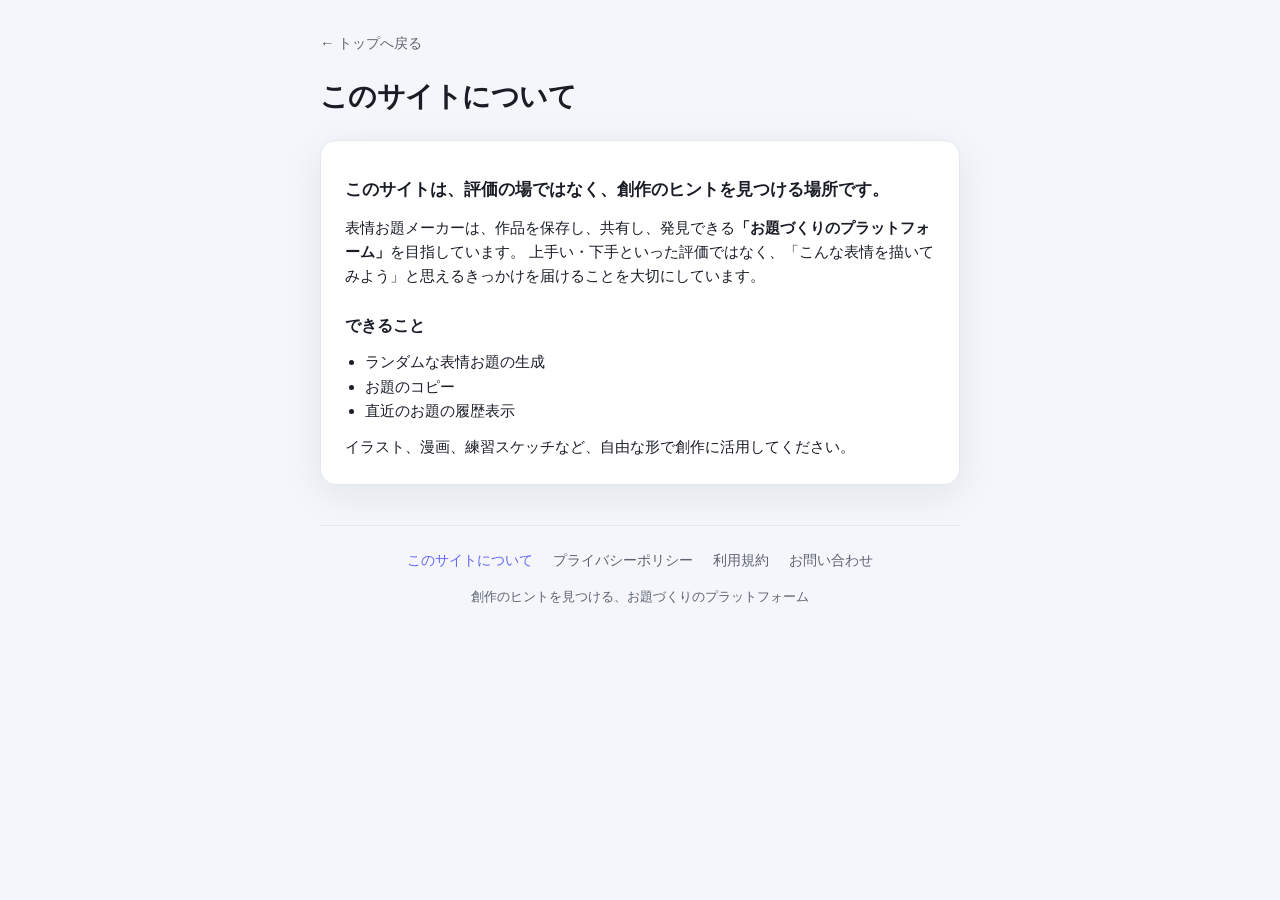
==== about.html @ df530674 "Add footer pages and restore site content" ====
<!DOCTYPE html>
<html lang="ja">
<head>
  <meta charset="UTF-8">
  <meta name="viewport" content="width=device-width, initial-scale=1.0">
  <title>このサイトについて | 表情お題メーカー</title>
  <link rel="stylesheet" href="css/styles.css">
</head>
<body>
  <div class="app">
    <main class="page">
      <a href="index.html" class="back-link">← トップへ戻る</a>
      <h1 class="page-title">このサイトについて</h1>
      <div class="page-content">
        <p class="page-lead">
          このサイトは、評価の場ではなく、創作のヒントを見つける場所です。
        </p>
        <p>
          表情お題メーカーは、作品を保存し、共有し、発見できる<strong>「お題づくりのプラットフォーム」</strong>を目指しています。
          上手い・下手といった評価ではなく、「こんな表情を描いてみよう」と思えるきっかけを届けることを大切にしています。
        </p>
        <h2>できること</h2>
        <ul>
          <li>ランダムな表情お題の生成</li>
          <li>お題のコピー</li>
          <li>直近のお題の履歴表示</li>
        </ul>
        <p>
          イラスト、漫画、練習スケッチなど、自由な形で創作に活用してください。
        </p>
      </div>
    </main>

    <footer class="site-footer">
      <nav class="site-footer__nav" aria-label="フッターナビゲーション">
        <a href="about.html" aria-current="page">このサイトについて</a>
        <a href="privacy.html">プライバシーポリシー</a>
        <a href="terms.html">利用規約</a>
        <a href="contact.html">お問い合わせ</a>
      </nav>
      <p class="site-footer__tagline">創作のヒントを見つける、お題づくりのプラットフォーム</p>
    </footer>
  </div>
</body>
</html>
---- css/styles.css ----
/* ========================================
   CSS Variables
   ======================================== */
:root {
  --bg: #f4f6fb;
  --surface: #ffffff;
  --text: #1a1d26;
  --text-muted: #5c6370;
  --accent: #6366f1;
  --accent-hover: #4f46e5;
  --accent-soft: rgba(99, 102, 241, 0.12);
  --border: #e2e8f0;
  --shadow: 0 10px 40px rgba(15, 23, 42, 0.08);
  --radius: 16px;
  --radius-sm: 10px;
  --transition: 0.25s ease;
}

/* ========================================
   Base
   ======================================== */
*,
*::before,
*::after {
  box-sizing: border-box;
  margin: 0;
  padding: 0;
}

body {
  min-height: 100dvh;
  display: flex;
  flex-direction: column;
  align-items: center;
  padding: 2rem 1.25rem;
  font-family: "Segoe UI", "Hiragino Sans", "Hiragino Kaku Gothic ProN", Meiryo, sans-serif;
  background: var(--bg);
  color: var(--text);
  line-height: 1.6;
}

/* ========================================
   Layout
   ======================================== */
.app {
  width: 100%;
  max-width: 640px;
  display: flex;
  flex-direction: column;
  gap: 2rem;
}

.main {
  display: flex;
  flex-direction: column;
  gap: 2rem;
}

.title {
  text-align: center;
  font-size: clamp(1.5rem, 4vw, 2rem); /* ページタイトル「表情お題メーカー」のサイズ　左が最小、右が最大、真ん中は画面幅に合わせて変わるサイズ */
  font-weight: 700;
  letter-spacing: -0.02em;
}

/* ========================================
   Prompt display
   ======================================== */
.prompt-section {
  background: var(--surface);
  border: 1px solid var(--border);
  border-radius: var(--radius);
  box-shadow: var(--shadow);
  padding: clamp(2rem, 6vw, 3.5rem) 1.5rem;
  text-align: center;
}

.prompt-label {
  font-size: 0.90rem; /* 「お題」ラベルのサイズ（固定） */
  font-weight: 600;
  text-transform: uppercase;
  letter-spacing: 0.12em;
  color: var(--text-muted);
  margin-bottom: 0.75rem;
}

.prompt-text {
  font-size: clamp(1.55rem, 3vw, 2.70rem); /* 生成されたお題のサイズ　左が最小、右が最大、真ん中は画面幅に合わせて変わるサイズ */
  font-weight: 700;
  line-height: 1.3;
  letter-spacing: -0.02em;
  /* お題エリアの最低の高さ（font-size を変更したら、上の clamp 値に合わせて調整） */
  min-height: calc(1.6 * 1.3 * clamp(1.75rem, 6vw, 2.75rem));
}

.prompt-text.is-placeholder {
  font-size: clamp(1rem, 3vw, 1.25rem); /* 生成前のプレースホルダー文のサイズ　左が最小、右が最大、真ん中は画面幅に合わせて変わるサイズ */
  font-weight: 500;
  color: var(--text-muted);
}

.prompt-text.is-new {
  animation: fadeIn 0.45s ease forwards;
}

@keyframes fadeIn {
  from {
    opacity: 0;
  }
  to {
    opacity: 1;
  }
}

/* ========================================
   Buttons
   ======================================== */
.actions {
  display: flex;
  flex-wrap: wrap;
  gap: 0.75rem;
  justify-content: center;
}

.btn {
  border: none;
  border-radius: 999px;
  padding: 1rem 2rem;
  font-size: 1rem; /* ボタン共通のサイズ（固定） */
  font-weight: 600;
  cursor: pointer;
  transition: background var(--transition), transform 0.15s ease, opacity var(--transition);
}

.btn:active {
  transform: scale(0.97);
}

.btn:disabled {
  opacity: 0.45;
  cursor: not-allowed;
}

.btn-primary {
  background: var(--accent);
  color: #fff;
  min-width: min(100%, 280px);
  font-size: 1.1rem; /* 「生成」ボタンのサイズ（固定） */
  padding: 1.1rem 2.25rem;
}

.btn-primary:hover:not(:disabled) {
  background: var(--accent-hover);
}

.btn-secondary {
  background: var(--surface);
  color: var(--text);
  border: 1px solid var(--border);
}

.btn-secondary:hover:not(:disabled) {
  background: var(--accent-soft);
  border-color: var(--accent);
}

/* ========================================
   History
   ======================================== */
.history-title {
  font-size: 0.95rem; /* 「履歴」見出しのサイズ（固定） */
  font-weight: 600;
  color: var(--text-muted);
  margin-bottom: 0.75rem;
  text-transform: uppercase;
  letter-spacing: 0.08em;
}

.history-panel {
  height: 220px;
  overflow-y: auto;
  border: 1px solid var(--border);
  border-radius: var(--radius-sm);
  background: var(--surface);
  padding: 0.5rem;
}

.history-list {
  list-style: none;
  display: flex;
  flex-direction: column;
  gap: 0.5rem;
}

.history-item {
  background: var(--bg);
  border: 1px solid var(--border);
  border-radius: var(--radius-sm);
  padding: 0.75rem 1rem;
  font-size: 0.95rem; /* 履歴リスト各項目のサイズ（固定） */
  color: var(--text);
}

/* ========================================
   Footer
   ======================================== */
.site-footer {
  margin-top: 0.5rem;
  padding-top: 1.5rem;
  border-top: 1px solid var(--border);
  text-align: center;
}

.site-footer__nav {
  display: flex;
  flex-wrap: wrap;
  justify-content: center;
  gap: 0.5rem 1.25rem;
}

.site-footer__nav a {
  font-size: 0.85rem;
  color: var(--text-muted);
  text-decoration: none;
  transition: color var(--transition);
}

.site-footer__nav a:hover,
.site-footer__nav a[aria-current="page"] {
  color: var(--accent);
}

.site-footer__tagline {
  margin-top: 1rem;
  font-size: 0.8rem;
  color: var(--text-muted);
}

/* ========================================
   Static pages
   ======================================== */
.page {
  display: flex;
  flex-direction: column;
  gap: 1.25rem;
}

.back-link {
  font-size: 0.9rem;
  color: var(--text-muted);
  text-decoration: none;
  transition: color var(--transition);
}

.back-link:hover {
  color: var(--accent);
}

.page-title {
  font-size: clamp(1.35rem, 4vw, 1.75rem);
  font-weight: 700;
  letter-spacing: -0.02em;
}

.page-content {
  background: var(--surface);
  border: 1px solid var(--border);
  border-radius: var(--radius);
  box-shadow: var(--shadow);
  padding: 1.5rem;
  font-size: 0.95rem;
}

.page-content h2 {
  margin-top: 1.5rem;
  margin-bottom: 0.5rem;
  font-size: 1rem;
  font-weight: 600;
}

.page-content h2:first-child {
  margin-top: 0;
}

.page-content p,
.page-content ul {
  margin-top: 0.75rem;
}

.page-content ul {
  padding-left: 1.25rem;
}

.page-content a {
  color: var(--accent);
  text-decoration: underline;
  text-underline-offset: 2px;
}

.page-lead {
  font-size: 1.05rem;
  font-weight: 600;
  color: var(--text);
}

.page-meta {
  margin-top: 1.5rem;
  font-size: 0.85rem;
  color: var(--text-muted);
}

/* ========================================
   Mobile
   ======================================== */
@media (max-width: 480px) {
  body {
    padding: 1.5rem 1rem;
  }

  .app,
  .main {
    gap: 1.5rem;
  }

  .actions {
    flex-direction: column;
    align-items: stretch;
  }

  .btn-primary,
  .btn-secondary {
    width: 100%;
  }
}
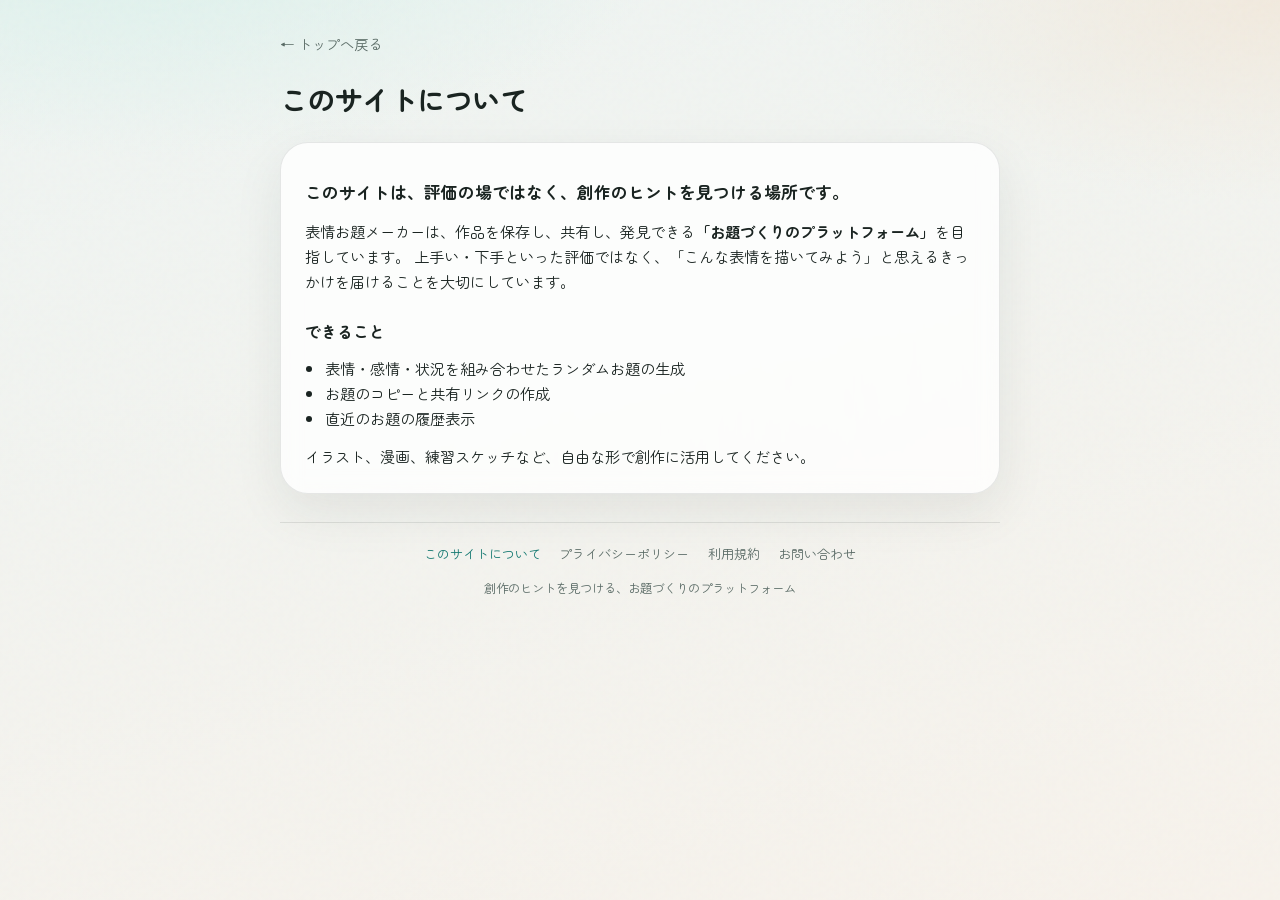
==== commit 272e6396: "Update site" ====
--- a/about.html
+++ b/about.html
@@ -5,6 +5,7 @@
   <meta name="viewport" content="width=device-width, initial-scale=1.0">
   <title>このサイトについて | 表情お題メーカー</title>
   <link rel="stylesheet" href="css/styles.css">
+  <script src="js/analytics.js"></script>
 </head>
 <body>
   <div class="app">
@@ -21,8 +22,8 @@
         </p>
         <h2>できること</h2>
         <ul>
-          <li>ランダムな表情お題の生成</li>
-          <li>お題のコピー</li>
+          <li>表情・感情・状況を組み合わせたランダムお題の生成</li>
+          <li>お題のコピーと共有リンクの作成</li>
           <li>直近のお題の履歴表示</li>
         </ul>
         <p>
--- a/css/styles.css
+++ b/css/styles.css
@@ -1,24 +1,36 @@
 /* ========================================
-   CSS Variables
+   表情お題メーカー
    ======================================== */
+
+@import url("https://fonts.googleapis.com/css2?family=Sora:wght@500;600;700&family=Zen+Maru+Gothic:wght@400;500;700&display=swap");
+
 :root {
-  --bg: #f4f6fb;
-  --surface: #ffffff;
-  --text: #1a1d26;
-  --text-muted: #5c6370;
-  --accent: #6366f1;
-  --accent-hover: #4f46e5;
-  --accent-soft: rgba(99, 102, 241, 0.12);
-  --border: #e2e8f0;
-  --shadow: 0 10px 40px rgba(15, 23, 42, 0.08);
-  --radius: 16px;
-  --radius-sm: 10px;
-  --transition: 0.25s ease;
-}
-
-/* ========================================
-   Base
-   ======================================== */
+  --font-display: "Zen Maru Gothic", "Hiragino Maru Gothic ProN", sans-serif;
+  --font-ui: "Sora", "Zen Maru Gothic", sans-serif;
+
+  --bg-0: #edf3f1;
+  --bg-1: #f6f1ea;
+  --surface: rgba(255, 255, 255, 0.78);
+  --surface-solid: #ffffff;
+  --ink: #1a2421;
+  --ink-muted: #5a6b66;
+  --line: rgba(26, 36, 33, 0.1);
+  --shadow: 0 18px 50px rgba(26, 36, 33, 0.08);
+
+  --accent: #0f766e;
+  --accent-hover: #0d5f59;
+  --accent-soft: rgba(15, 118, 110, 0.12);
+  --accent-glow: rgba(15, 118, 110, 0.22);
+  --product-tint: #d8efe9;
+
+  --radius-lg: 28px;
+  --radius-md: 18px;
+  --radius-sm: 12px;
+  --radius-pill: 999px;
+  --ease: cubic-bezier(0.22, 1, 0.36, 1);
+  --max: 720px;
+}
+
 *,
 *::before,
 *::after {
@@ -29,185 +41,398 @@
 
 body {
   min-height: 100dvh;
+  font-family: var(--font-display);
+  color: var(--ink);
+  line-height: 1.65;
+  background:
+    radial-gradient(ellipse 80% 50% at 10% -10%, var(--product-tint), transparent 55%),
+    radial-gradient(ellipse 70% 45% at 100% 0%, #f0e8dc, transparent 50%),
+    linear-gradient(165deg, var(--bg-0), var(--bg-1));
+}
+
+body::before {
+  content: "";
+  position: fixed;
+  inset: 0;
+  pointer-events: none;
+  opacity: 0.35;
+  background-image: url("data:image/svg+xml,%3Csvg viewBox='0 0 200 200' xmlns='http://www.w3.org/2000/svg'%3E%3Cfilter id='n'%3E%3CfeTurbulence type='fractalNoise' baseFrequency='0.85' numOctaves='3' stitchTiles='stitch'/%3E%3C/filter%3E%3Crect width='100%25' height='100%25' filter='url(%23n)'/%3E%3C/svg%3E");
+  mix-blend-mode: soft-light;
+  z-index: 0;
+}
+
+.visually-hidden {
+  position: absolute;
+  width: 1px;
+  height: 1px;
+  padding: 0;
+  margin: -1px;
+  overflow: hidden;
+  clip: rect(0, 0, 0, 0);
+  white-space: nowrap;
+  border: 0;
+}
+
+/* ----------------------------------------
+   App shell
+   ---------------------------------------- */
+.app-shell,
+.app {
+  position: relative;
+  z-index: 1;
+  width: min(100% - 2rem, var(--max));
+  margin: 0 auto;
+  padding: 2rem 0 3rem;
   display: flex;
   flex-direction: column;
+  gap: 1.25rem;
+}
+
+/* ----------------------------------------
+   Brand
+   ---------------------------------------- */
+.top-bar {
+  padding: 0.35rem 0.15rem;
+}
+
+.brand {
+  display: flex;
+  flex-direction: column;
+  gap: 0.15rem;
+  min-width: 0;
+}
+
+.brand__name {
+  font-size: clamp(1.35rem, 3.5vw, 1.75rem);
+  font-weight: 700;
+  letter-spacing: -0.03em;
+  line-height: 1.2;
+}
+
+.brand__sub {
+  font-size: 0.82rem;
+  color: var(--ink-muted);
+}
+
+/* ----------------------------------------
+   Category chips
+   ---------------------------------------- */
+.category-bar {
+  display: flex;
+  flex-direction: column;
+  gap: 0.65rem;
+}
+
+.category-bar__label {
+  font-family: var(--font-ui);
+  font-size: 0.72rem;
+  font-weight: 600;
+  letter-spacing: 0.06em;
+  color: var(--ink-muted);
+}
+
+.category-chips {
+  display: flex;
+  flex-wrap: wrap;
+  gap: 0.5rem;
+}
+
+.chip {
+  position: relative;
+  display: inline-flex;
   align-items: center;
-  padding: 2rem 1.25rem;
-  font-family: "Segoe UI", "Hiragino Sans", "Hiragino Kaku Gothic ProN", Meiryo, sans-serif;
-  background: var(--bg);
-  color: var(--text);
-  line-height: 1.6;
-}
-
-/* ========================================
-   Layout
-   ======================================== */
-.app {
-  width: 100%;
-  max-width: 640px;
+  gap: 0.45rem;
+  padding: 0.55rem 0.9rem;
+  border-radius: var(--radius-pill);
+  border: 1px solid var(--line);
+  background: var(--surface);
+  backdrop-filter: blur(8px);
+  cursor: pointer;
+  user-select: none;
+  transition: background 0.2s var(--ease), border-color 0.2s var(--ease), box-shadow 0.2s var(--ease), transform 0.15s var(--ease);
+}
+
+.chip:hover {
+  border-color: color-mix(in srgb, var(--accent) 45%, var(--line));
+  transform: translateY(-1px);
+}
+
+.chip:has(input:checked) {
+  background: var(--accent-soft);
+  border-color: color-mix(in srgb, var(--accent) 55%, transparent);
+  box-shadow: 0 0 0 3px var(--accent-soft);
+}
+
+.chip input {
+  position: absolute;
+  opacity: 0;
+  width: 1px;
+  height: 1px;
+  margin: 0;
+  pointer-events: none;
+}
+
+.chip input:focus-visible + .chip__dot {
+  outline: 2px solid var(--accent);
+  outline-offset: 3px;
+}
+
+.chip__dot {
+  width: 0.55rem;
+  height: 0.55rem;
+  border-radius: 50%;
+  background: var(--ink-muted);
+  opacity: 0.45;
+  transition: background 0.2s var(--ease), opacity 0.2s var(--ease), transform 0.2s var(--ease);
+}
+
+.chip:has(input:checked) .chip__dot {
+  background: var(--accent);
+  opacity: 1;
+  transform: scale(1.15);
+}
+
+.chip__text {
+  font-size: 0.92rem;
+  font-weight: 700;
+}
+
+/* ----------------------------------------
+   Prompt stage
+   ---------------------------------------- */
+.prompt-stage {
+  position: relative;
+  padding: clamp(1.75rem, 5vw, 2.75rem) clamp(1.25rem, 4vw, 2rem);
+  border-radius: var(--radius-lg);
+  background:
+    linear-gradient(160deg, rgba(255, 255, 255, 0.92), rgba(255, 255, 255, 0.7)),
+    var(--product-tint);
+  border: 1px solid var(--line);
+  box-shadow: var(--shadow);
+  overflow: hidden;
+  min-height: 12.5rem;
   display: flex;
   flex-direction: column;
-  gap: 2rem;
-}
-
-.main {
-  display: flex;
-  flex-direction: column;
-  gap: 2rem;
-}
-
-.title {
-  text-align: center;
-  font-size: clamp(1.5rem, 4vw, 2rem); /* ページタイトル「表情お題メーカー」のサイズ　左が最小、右が最大、真ん中は画面幅に合わせて変わるサイズ */
-  font-weight: 700;
+  justify-content: center;
+  gap: 0.85rem;
+  margin-bottom: 1.25rem;
+}
+
+.prompt-stage::after {
+  content: "";
+  position: absolute;
+  width: 14rem;
+  height: 14rem;
+  right: -4rem;
+  top: -5rem;
+  border-radius: 50%;
+  background: var(--accent-glow);
+  filter: blur(28px);
+  pointer-events: none;
+  animation: drift 8s ease-in-out infinite alternate;
+}
+
+@keyframes drift {
+  from {
+    transform: translate(0, 0);
+  }
+  to {
+    transform: translate(-1.5rem, 1rem);
+  }
+}
+
+.prompt-stage__label {
+  position: relative;
+  z-index: 1;
+  font-family: var(--font-ui);
+  font-size: 0.72rem;
+  font-weight: 600;
+  letter-spacing: 0.1em;
+  color: var(--accent);
+}
+
+.prompt-stage__text {
+  position: relative;
+  z-index: 1;
+  font-size: clamp(1.35rem, 4.2vw, 2.05rem);
+  font-weight: 700;
+  line-height: 1.45;
   letter-spacing: -0.02em;
-}
-
-/* ========================================
-   Prompt display
-   ======================================== */
-.prompt-section {
-  background: var(--surface);
-  border: 1px solid var(--border);
-  border-radius: var(--radius);
-  box-shadow: var(--shadow);
-  padding: clamp(2rem, 6vw, 3.5rem) 1.5rem;
-  text-align: center;
-}
-
-.prompt-label {
-  font-size: 0.90rem; /* 「お題」ラベルのサイズ（固定） */
-  font-weight: 600;
-  text-transform: uppercase;
-  letter-spacing: 0.12em;
-  color: var(--text-muted);
-  margin-bottom: 0.75rem;
-}
-
-.prompt-text {
-  font-size: clamp(1.55rem, 3vw, 2.70rem); /* 生成されたお題のサイズ　左が最小、右が最大、真ん中は画面幅に合わせて変わるサイズ */
-  font-weight: 700;
-  line-height: 1.3;
-  letter-spacing: -0.02em;
-  /* お題エリアの最低の高さ（font-size を変更したら、上の clamp 値に合わせて調整） */
-  min-height: calc(1.6 * 1.3 * clamp(1.75rem, 6vw, 2.75rem));
-}
-
-.prompt-text.is-placeholder {
-  font-size: clamp(1rem, 3vw, 1.25rem); /* 生成前のプレースホルダー文のサイズ　左が最小、右が最大、真ん中は画面幅に合わせて変わるサイズ */
+  white-space: pre-line;
+  min-height: 4.2em;
+}
+
+.prompt-stage__text.is-placeholder {
+  font-size: clamp(1rem, 2.8vw, 1.15rem);
   font-weight: 500;
-  color: var(--text-muted);
-}
-
-.prompt-text.is-new {
-  animation: fadeIn 0.45s ease forwards;
-}
-
-@keyframes fadeIn {
+  color: var(--ink-muted);
+  display: flex;
+  align-items: center;
+}
+
+.prompt-stage__text.is-new {
+  animation: riseIn 0.5s var(--ease) both;
+}
+
+@keyframes riseIn {
   from {
     opacity: 0;
+    transform: translateY(0.6rem);
   }
   to {
     opacity: 1;
+    transform: translateY(0);
   }
 }
 
-/* ========================================
-   Buttons
-   ======================================== */
-.actions {
+.prompt-stage__meta {
+  position: relative;
+  z-index: 1;
   display: flex;
   flex-wrap: wrap;
+  gap: 0.4rem;
+}
+
+.meta-pill {
+  font-family: var(--font-ui);
+  font-size: 0.68rem;
+  font-weight: 600;
+  color: var(--ink-muted);
+  background: rgba(255, 255, 255, 0.65);
+  border: 1px solid var(--line);
+  border-radius: var(--radius-pill);
+  padding: 0.28rem 0.65rem;
+}
+
+/* ----------------------------------------
+   Actions
+   ---------------------------------------- */
+.action-bar {
+  display: grid;
   gap: 0.75rem;
-  justify-content: center;
 }
 
 .btn {
+  font-family: var(--font-display);
   border: none;
-  border-radius: 999px;
-  padding: 1rem 2rem;
-  font-size: 1rem; /* ボタン共通のサイズ（固定） */
-  font-weight: 600;
   cursor: pointer;
-  transition: background var(--transition), transform 0.15s ease, opacity var(--transition);
+  font-weight: 700;
+  transition: background 0.2s var(--ease), transform 0.15s var(--ease), box-shadow 0.2s var(--ease), opacity 0.2s var(--ease);
 }
 
 .btn:active {
-  transform: scale(0.97);
+  transform: scale(0.98);
 }
 
 .btn:disabled {
-  opacity: 0.45;
+  opacity: 0.4;
   cursor: not-allowed;
-}
-
-.btn-primary {
+  box-shadow: none;
+}
+
+.btn-generate {
+  width: 100%;
+  padding: 1.05rem 1.5rem;
+  font-size: 1.12rem;
+  color: #fff;
   background: var(--accent);
-  color: #fff;
-  min-width: min(100%, 280px);
-  font-size: 1.1rem; /* 「生成」ボタンのサイズ（固定） */
-  padding: 1.1rem 2.25rem;
-}
-
-.btn-primary:hover:not(:disabled) {
+  border-radius: var(--radius-md);
+  box-shadow: 0 12px 28px var(--accent-glow);
+}
+
+.btn-generate:hover:not(:disabled) {
   background: var(--accent-hover);
-}
-
-.btn-secondary {
+  box-shadow: 0 16px 34px var(--accent-glow);
+}
+
+.btn-row {
+  display: grid;
+  grid-template-columns: 1fr 1fr;
+  gap: 0.65rem;
+}
+
+.btn-quiet {
+  padding: 0.85rem 1rem;
+  font-size: 0.95rem;
+  color: var(--ink);
   background: var(--surface);
-  color: var(--text);
-  border: 1px solid var(--border);
-}
-
-.btn-secondary:hover:not(:disabled) {
+  border: 1px solid var(--line);
+  border-radius: var(--radius-sm);
+  backdrop-filter: blur(8px);
+}
+
+.btn-quiet:hover:not(:disabled) {
+  border-color: color-mix(in srgb, var(--accent) 50%, var(--line));
   background: var(--accent-soft);
-  border-color: var(--accent);
-}
-
-/* ========================================
+}
+
+/* ----------------------------------------
    History
-   ======================================== */
-.history-title {
-  font-size: 0.95rem; /* 「履歴」見出しのサイズ（固定） */
-  font-weight: 600;
-  color: var(--text-muted);
-  margin-bottom: 0.75rem;
-  text-transform: uppercase;
-  letter-spacing: 0.08em;
-}
-
-.history-panel {
-  height: 220px;
-  overflow-y: auto;
-  border: 1px solid var(--border);
-  border-radius: var(--radius-sm);
-  background: var(--surface);
-  padding: 0.5rem;
-}
-
-.history-list {
+   ---------------------------------------- */
+.history {
+  border-top: 1px dashed var(--line);
+  padding-top: 1.1rem;
+  margin-top: 0.25rem;
+}
+
+.history__header {
+  display: flex;
+  align-items: baseline;
+  justify-content: space-between;
+  gap: 0.75rem;
+  margin-bottom: 0.7rem;
+}
+
+.history__title {
+  font-size: 0.95rem;
+  font-weight: 700;
+}
+
+.history__hint {
+  font-size: 0.75rem;
+  color: var(--ink-muted);
+}
+
+.history__list {
   list-style: none;
   display: flex;
   flex-direction: column;
   gap: 0.5rem;
-}
-
-.history-item {
-  background: var(--bg);
-  border: 1px solid var(--border);
+  max-height: 14rem;
+  overflow-y: auto;
+  padding-right: 0.15rem;
+}
+
+.history__item {
+  padding: 0.75rem 0.9rem;
   border-radius: var(--radius-sm);
-  padding: 0.75rem 1rem;
-  font-size: 0.95rem; /* 履歴リスト各項目のサイズ（固定） */
-  color: var(--text);
-}
-
-/* ========================================
+  border: 1px solid transparent;
+  background: rgba(255, 255, 255, 0.45);
+  font-size: 0.9rem;
+  line-height: 1.45;
+  white-space: pre-line;
+  color: var(--ink);
+  transition: border-color 0.2s var(--ease), background 0.2s var(--ease);
+}
+
+.history__item:hover {
+  border-color: var(--line);
+  background: var(--surface-solid);
+}
+
+.history__empty {
+  font-size: 0.88rem;
+  color: var(--ink-muted);
+  padding: 0.5rem 0.15rem;
+}
+
+/* ----------------------------------------
    Footer
-   ======================================== */
+   ---------------------------------------- */
 .site-footer {
   margin-top: 0.5rem;
-  padding-top: 1.5rem;
-  border-top: 1px solid var(--border);
+  padding-top: 1.25rem;
+  border-top: 1px solid var(--line);
   text-align: center;
 }
 
@@ -215,14 +440,14 @@
   display: flex;
   flex-wrap: wrap;
   justify-content: center;
-  gap: 0.5rem 1.25rem;
+  gap: 0.5rem 1.15rem;
 }
 
 .site-footer__nav a {
-  font-size: 0.85rem;
-  color: var(--text-muted);
+  font-size: 0.82rem;
+  color: var(--ink-muted);
   text-decoration: none;
-  transition: color var(--transition);
+  transition: color 0.2s var(--ease);
 }
 
 .site-footer__nav a:hover,
@@ -231,14 +456,14 @@
 }
 
 .site-footer__tagline {
-  margin-top: 1rem;
-  font-size: 0.8rem;
-  color: var(--text-muted);
-}
-
-/* ========================================
+  margin-top: 0.85rem;
+  font-size: 0.78rem;
+  color: var(--ink-muted);
+}
+
+/* ----------------------------------------
    Static pages
-   ======================================== */
+   ---------------------------------------- */
 .page {
   display: flex;
   flex-direction: column;
@@ -247,9 +472,9 @@
 
 .back-link {
   font-size: 0.9rem;
-  color: var(--text-muted);
+  color: var(--ink-muted);
   text-decoration: none;
-  transition: color var(--transition);
+  transition: color 0.2s var(--ease);
 }
 
 .back-link:hover {
@@ -264,9 +489,10 @@
 
 .page-content {
   background: var(--surface);
-  border: 1px solid var(--border);
-  border-radius: var(--radius);
+  border: 1px solid var(--line);
+  border-radius: var(--radius-lg);
   box-shadow: var(--shadow);
+  backdrop-filter: blur(10px);
   padding: 1.5rem;
   font-size: 0.95rem;
 }
@@ -275,7 +501,7 @@
   margin-top: 1.5rem;
   margin-bottom: 0.5rem;
   font-size: 1rem;
-  font-weight: 600;
+  font-weight: 700;
 }
 
 .page-content h2:first-child {
@@ -299,36 +525,26 @@
 
 .page-lead {
   font-size: 1.05rem;
-  font-weight: 600;
-  color: var(--text);
+  font-weight: 700;
+  color: var(--ink);
 }
 
 .page-meta {
   margin-top: 1.5rem;
   font-size: 0.85rem;
-  color: var(--text-muted);
-}
-
-/* ========================================
+  color: var(--ink-muted);
+}
+
+/* ----------------------------------------
    Mobile
-   ======================================== */
-@media (max-width: 480px) {
-  body {
-    padding: 1.5rem 1rem;
+   ---------------------------------------- */
+@media (max-width: 560px) {
+  .app-shell,
+  .app {
+    padding-top: 1.5rem;
   }
 
-  .app,
-  .main {
-    gap: 1.5rem;
+  .btn-row {
+    grid-template-columns: 1fr;
   }
-
-  .actions {
-    flex-direction: column;
-    align-items: stretch;
-  }
-
-  .btn-primary,
-  .btn-secondary {
-    width: 100%;
-  }
-}
+}
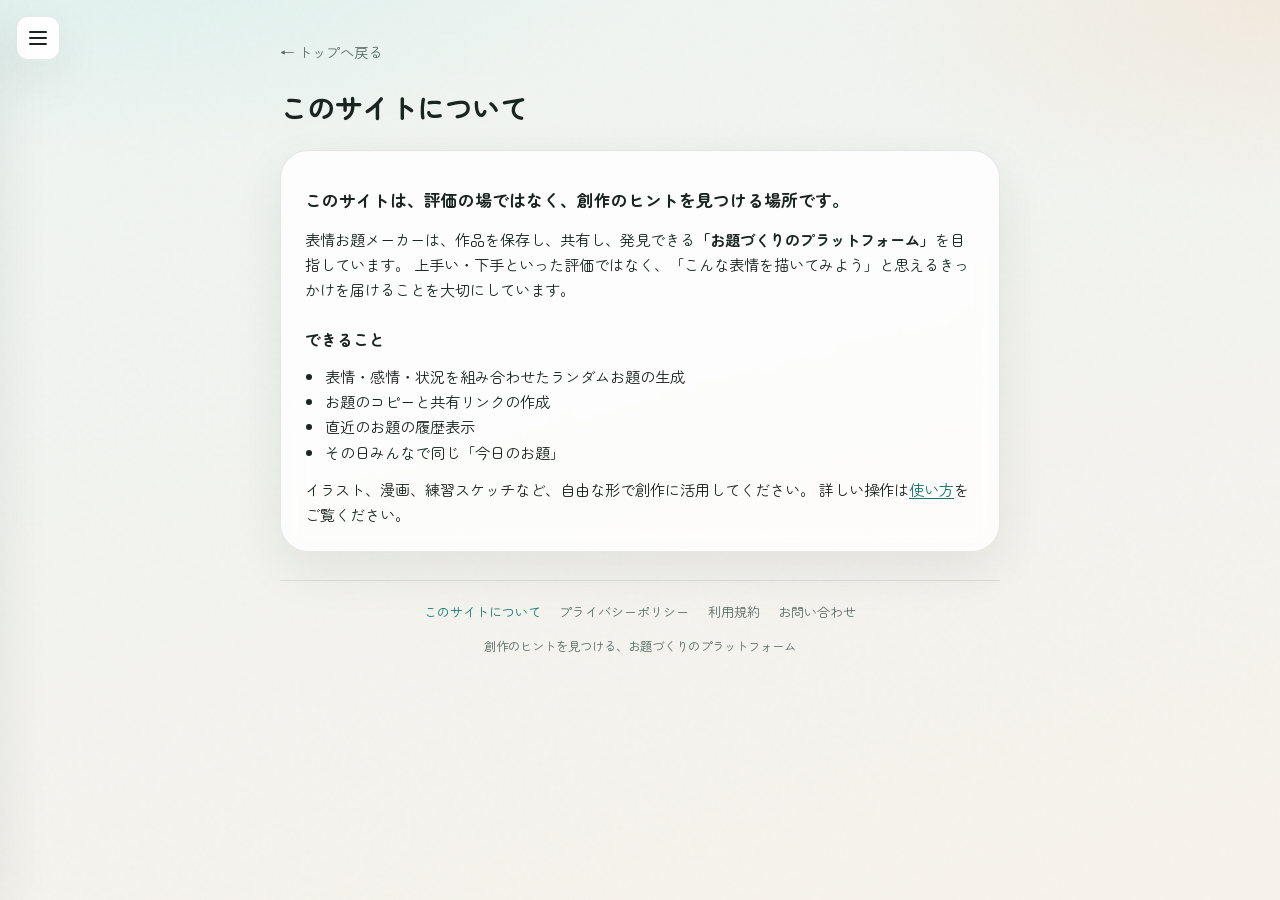
==== commit e02cc9d9: "Update site" ====
--- a/about.html
+++ b/about.html
@@ -8,6 +8,25 @@
   <script src="js/analytics.js"></script>
 </head>
 <body>
+  <button type="button" class="menu-toggle" id="menuToggle" aria-expanded="false" aria-controls="sideMenu">
+    <span class="menu-toggle__icon" aria-hidden="true"></span>
+    <span class="visually-hidden">メニューを開く</span>
+  </button>
+
+  <div class="side-menu-backdrop" id="sideMenuBackdrop" hidden></div>
+
+  <aside class="side-menu" id="sideMenu" aria-hidden="true" aria-label="メニュー">
+    <div class="side-menu__header">
+      <h2 class="side-menu__title">メニュー</h2>
+      <button type="button" class="side-menu__close" id="sideMenuClose" aria-label="メニューを閉じる">×</button>
+    </div>
+    <nav class="side-menu__nav" aria-label="サイドメニュー">
+      <a href="index.html" class="side-menu__link">トップ</a>
+      <a href="today.html" class="side-menu__link">今日のお題</a>
+      <a href="howto.html" class="side-menu__link">使い方</a>
+    </nav>
+  </aside>
+
   <div class="app">
     <main class="page">
       <a href="index.html" class="back-link">← トップへ戻る</a>
@@ -25,9 +44,11 @@
           <li>表情・感情・状況を組み合わせたランダムお題の生成</li>
           <li>お題のコピーと共有リンクの作成</li>
           <li>直近のお題の履歴表示</li>
+          <li>その日みんなで同じ「今日のお題」</li>
         </ul>
         <p>
           イラスト、漫画、練習スケッチなど、自由な形で創作に活用してください。
+          詳しい操作は<a href="howto.html">使い方</a>をご覧ください。
         </p>
       </div>
     </main>
@@ -42,5 +63,7 @@
       <p class="site-footer__tagline">創作のヒントを見つける、お題づくりのプラットフォーム</p>
     </footer>
   </div>
+
+  <script src="js/menu.js"></script>
 </body>
 </html>
--- a/css/styles.css
+++ b/css/styles.css
@@ -21,7 +21,7 @@
   --accent-hover: #0d5f59;
   --accent-soft: rgba(15, 118, 110, 0.12);
   --accent-glow: rgba(15, 118, 110, 0.22);
-  --product-tint: #d8efe9;
+  --tint: #d8efe9;
 
   --radius-lg: 28px;
   --radius-md: 18px;
@@ -45,9 +45,13 @@
   color: var(--ink);
   line-height: 1.65;
   background:
-    radial-gradient(ellipse 80% 50% at 10% -10%, var(--product-tint), transparent 55%),
+    radial-gradient(ellipse 80% 50% at 10% -10%, var(--tint), transparent 55%),
     radial-gradient(ellipse 70% 45% at 100% 0%, #f0e8dc, transparent 50%),
     linear-gradient(165deg, var(--bg-0), var(--bg-1));
+}
+
+body.menu-open {
+  overflow: hidden;
 }
 
 body::before {
@@ -82,10 +86,150 @@
   z-index: 1;
   width: min(100% - 2rem, var(--max));
   margin: 0 auto;
-  padding: 2rem 0 3rem;
+  padding: 2.5rem 0 3rem;
   display: flex;
   flex-direction: column;
   gap: 1.25rem;
+}
+
+/* ----------------------------------------
+   Side menu
+   ---------------------------------------- */
+.menu-toggle {
+  position: fixed;
+  top: 1rem;
+  left: 1rem;
+  z-index: 40;
+  display: inline-flex;
+  align-items: center;
+  justify-content: center;
+  width: 2.75rem;
+  height: 2.75rem;
+  border: 1px solid var(--line);
+  border-radius: 12px;
+  background: var(--surface-solid);
+  box-shadow: var(--shadow);
+  cursor: pointer;
+  transition: background 0.2s var(--ease), border-color 0.2s var(--ease);
+}
+
+.menu-toggle:hover {
+  background: var(--accent-soft);
+  border-color: var(--accent);
+}
+
+.menu-toggle__icon,
+.menu-toggle__icon::before,
+.menu-toggle__icon::after {
+  display: block;
+  width: 1.15rem;
+  height: 2px;
+  background: var(--ink);
+  border-radius: 999px;
+}
+
+.menu-toggle__icon {
+  position: relative;
+}
+
+.menu-toggle__icon::before,
+.menu-toggle__icon::after {
+  content: "";
+  position: absolute;
+  left: 0;
+}
+
+.menu-toggle__icon::before {
+  top: -6px;
+}
+
+.menu-toggle__icon::after {
+  top: 6px;
+}
+
+.side-menu-backdrop {
+  position: fixed;
+  inset: 0;
+  z-index: 50;
+  background: rgba(26, 36, 33, 0.35);
+}
+
+.side-menu {
+  position: fixed;
+  top: 0;
+  left: 0;
+  z-index: 60;
+  display: flex;
+  flex-direction: column;
+  width: min(100%, 320px);
+  height: 100dvh;
+  background: var(--surface-solid);
+  border-right: 1px solid var(--line);
+  box-shadow: var(--shadow);
+  transform: translateX(-100%);
+  transition: transform 0.25s var(--ease);
+}
+
+.side-menu.is-open {
+  transform: translateX(0);
+}
+
+.side-menu__header {
+  display: flex;
+  align-items: center;
+  justify-content: space-between;
+  gap: 0.75rem;
+  padding: 1rem 1rem 0.75rem;
+  border-bottom: 1px solid var(--line);
+}
+
+.side-menu__title {
+  font-size: 1.05rem;
+  font-weight: 700;
+}
+
+.side-menu__close {
+  width: 2.25rem;
+  height: 2.25rem;
+  border: none;
+  border-radius: 8px;
+  background: transparent;
+  color: var(--ink-muted);
+  font-size: 1.5rem;
+  line-height: 1;
+  cursor: pointer;
+}
+
+.side-menu__close:hover {
+  background: var(--bg-0);
+  color: var(--ink);
+}
+
+.side-menu__nav {
+  display: flex;
+  flex-direction: column;
+  gap: 0.35rem;
+  padding: 1rem;
+}
+
+.side-menu__link {
+  display: block;
+  padding: 0.85rem 1rem;
+  border-radius: var(--radius-sm);
+  color: var(--ink);
+  text-decoration: none;
+  font-weight: 700;
+  transition: background 0.2s var(--ease), color 0.2s var(--ease);
+}
+
+.side-menu__link:hover {
+  background: var(--accent-soft);
+  color: var(--accent-hover);
+}
+
+.side-menu__link[aria-current="page"] {
+  background: var(--accent-soft);
+  color: var(--accent);
 }
 
 /* ----------------------------------------
@@ -98,8 +242,10 @@
 .brand {
   display: flex;
   flex-direction: column;
+  align-items: center;
   gap: 0.15rem;
   min-width: 0;
+  text-align: center;
 }
 
 .brand__name {
@@ -112,6 +258,12 @@
 .brand__sub {
   font-size: 0.82rem;
   color: var(--ink-muted);
+}
+
+main {
+  display: flex;
+  flex-direction: column;
+  gap: 1.25rem;
 }
 
 /* ----------------------------------------
@@ -206,7 +358,7 @@
   border-radius: var(--radius-lg);
   background:
     linear-gradient(160deg, rgba(255, 255, 255, 0.92), rgba(255, 255, 255, 0.7)),
-    var(--product-tint);
+    var(--tint);
   border: 1px solid var(--line);
   box-shadow: var(--shadow);
   overflow: hidden;
@@ -215,7 +367,6 @@
   flex-direction: column;
   justify-content: center;
   gap: 0.85rem;
-  margin-bottom: 1.25rem;
 }
 
 .prompt-stage::after {
@@ -366,6 +517,31 @@
   background: var(--accent-soft);
 }
 
+a.btn-link {
+  display: inline-flex;
+  align-items: center;
+  justify-content: center;
+  text-decoration: none;
+  text-align: center;
+}
+
+.daily-date {
+  font-family: var(--font-ui);
+  font-size: 0.9rem;
+  font-weight: 600;
+  color: var(--ink-muted);
+  margin-top: -0.35rem;
+  text-align: center;
+}
+
+.daily-note {
+  margin-top: 0.25rem;
+  font-size: 0.88rem;
+  line-height: 1.6;
+  color: var(--ink-muted);
+  text-align: center;
+}
+
 /* ----------------------------------------
    History
    ---------------------------------------- */
@@ -487,6 +663,10 @@
   letter-spacing: -0.02em;
 }
 
+.page-title--center {
+  text-align: center;
+}
+
 .page-content {
   background: var(--surface);
   border: 1px solid var(--line);
